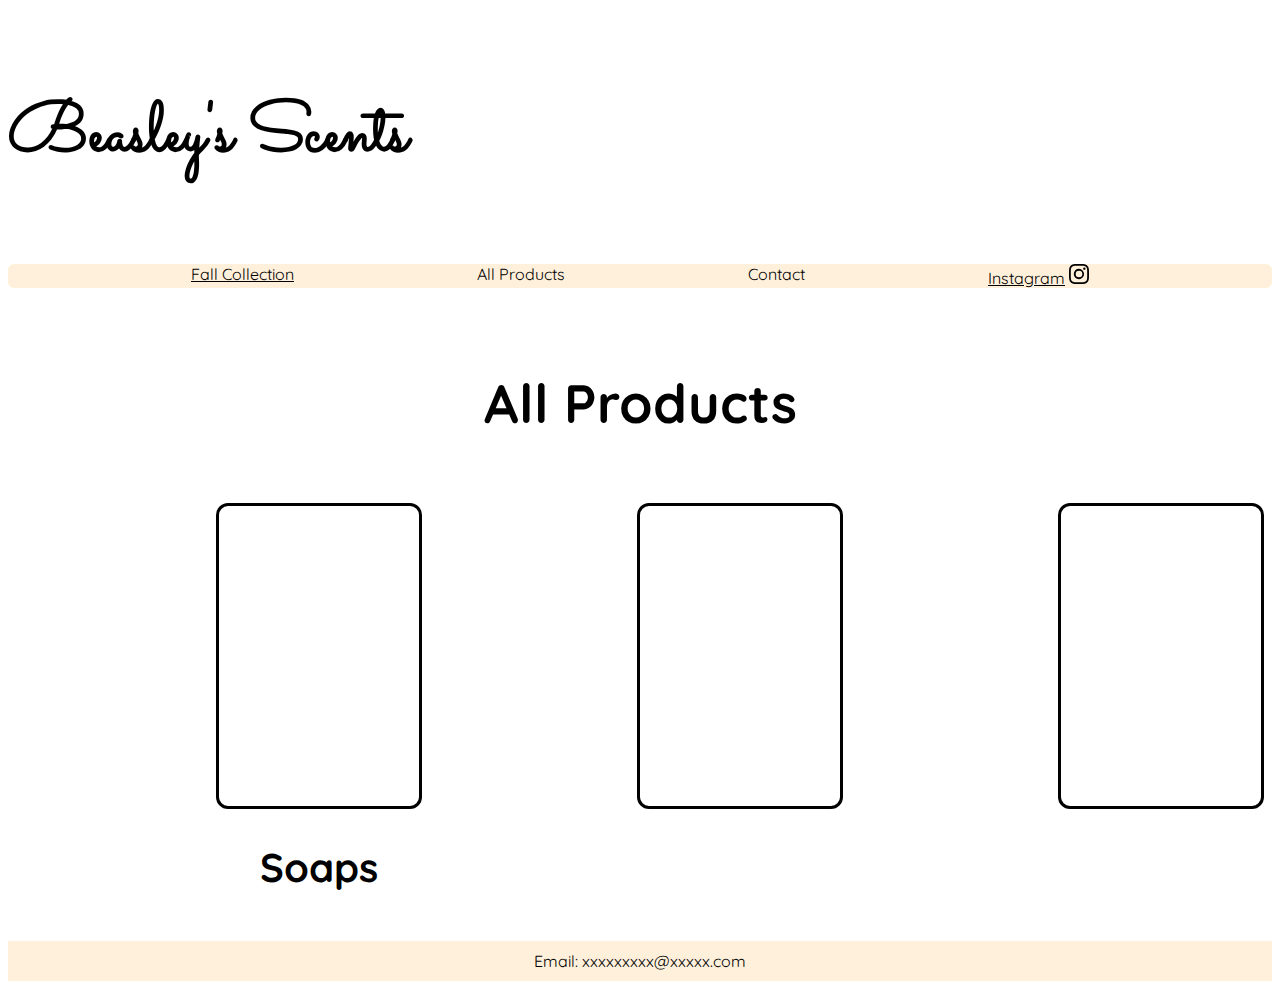
==== all-products.html @ de32c58e "added text to product card" ====
<!doctype html>
<html lang="en">
  <head>
    <!-- Required meta tags -->
    <meta charset="utf-8">
    <meta name="viewport" content="width=device-width, initial-scale=1">

    <!-- Bootstrap CSS -->
    <link href="https://cdn.jsdelivr.net/npm/bootstrap@5.1.3/dist/css/bootstrap.min.css" rel="stylesheet" integrity="sha384-1BmE4kWBq78iYhFldvKuhfTAU6auU8tT94WrHftjDbrCEXSU1oBoqyl2QvZ6jIW3" crossorigin="anonymous">

    <link rel="stylesheet" href="https://fonts.googleapis.com/css?family=Sacramento">
    <link rel="stylesheet" href="https://fonts.googleapis.com/css?family=Quicksand:wght@300">
   
    <link rel="stylesheet" href="style.css">


    <title>Beasley's Scents</title>
  </head>

  <body>
  <div class="jumbotron text-center">
    <h1>Beasley's Scents</h1>
  </div>

  <div class="container quicksand">
    <ul class="flex-container space-evenly">
      <li class="flex-item"><a style="color: black;" href="./fall-collection.html">Fall Collection</a></li>
      <li class="flex-item">All Products</li>
      <li class="flex-item">Contact</li>
      <li 
        class="flex-item">
        <a style="color: black;" href="https://www.instagram.com/beasleyscents/">Instagram</a>
        <a style="color: black;" href="https://www.instagram.com/beasleyscents/">
          <svg xmlns="http://www.w3.org/2000/svg" width="20" height="20" fill="currentColor" class="bi bi-instagram" viewBox="0 0 16 16">
            <path d="M8 0C5.829 0 5.556.01 4.703.048 3.85.088 3.269.222 2.76.42a3.917 3.917 0 0 0-1.417.923A3.927 3.927 0 0 0 .42 2.76C.222 3.268.087 3.85.048 4.7.01 5.555 0 5.827 0 8.001c0 2.172.01 2.444.048 3.297.04.852.174 1.433.372 1.942.205.526.478.972.923 1.417.444.445.89.719 1.416.923.51.198 1.09.333 1.942.372C5.555 15.99 5.827 16 8 16s2.444-.01 3.298-.048c.851-.04 1.434-.174 1.943-.372a3.916 3.916 0 0 0 1.416-.923c.445-.445.718-.891.923-1.417.197-.509.332-1.09.372-1.942C15.99 10.445 16 10.173 16 8s-.01-2.445-.048-3.299c-.04-.851-.175-1.433-.372-1.941a3.926 3.926 0 0 0-.923-1.417A3.911 3.911 0 0 0 13.24.42c-.51-.198-1.092-.333-1.943-.372C10.443.01 10.172 0 7.998 0h.003zm-.717 1.442h.718c2.136 0 2.389.007 3.232.046.78.035 1.204.166 1.486.275.373.145.64.319.92.599.28.28.453.546.598.92.11.281.24.705.275 1.485.039.843.047 1.096.047 3.231s-.008 2.389-.047 3.232c-.035.78-.166 1.203-.275 1.485a2.47 2.47 0 0 1-.599.919c-.28.28-.546.453-.92.598-.28.11-.704.24-1.485.276-.843.038-1.096.047-3.232.047s-2.39-.009-3.233-.047c-.78-.036-1.203-.166-1.485-.276a2.478 2.478 0 0 1-.92-.598 2.48 2.48 0 0 1-.6-.92c-.109-.281-.24-.705-.275-1.485-.038-.843-.046-1.096-.046-3.233 0-2.136.008-2.388.046-3.231.036-.78.166-1.204.276-1.486.145-.373.319-.64.599-.92.28-.28.546-.453.92-.598.282-.11.705-.24 1.485-.276.738-.034 1.024-.044 2.515-.045v.002zm4.988 1.328a.96.96 0 1 0 0 1.92.96.96 0 0 0 0-1.92zm-4.27 1.122a4.109 4.109 0 1 0 0 8.217 4.109 4.109 0 0 0 0-8.217zm0 1.441a2.667 2.667 0 1 1 0 5.334 2.667 2.667 0 0 1 0-5.334z"/>
          </svg>
        </a>
      </li>
    </ul>
  </div>

  <div style="padding-top: 15px;">
  </div>

  <h1 id="all-products-h1" class="quicksand">
    All Products
  </h1>

  <div class="all-products-container">
    <div class="product-card-conatiner">
      <div class="product-card">
      </div>
      <h2 style="text-align: center" class="quicksand">
        Soaps
      </h2>
    </div>

    <div class="product-card">
      
    </div>

    <div class="product-card">
      
    </div>
  </div>

  <div style="padding-top: 15px;">
  </div>

  <div class="home-page-footer quicksand">
    Email: xxxxxxxxx@xxxxx.com
  </div>

  <!-- Optional JavaScript; choose one of the two! -->

  <!-- Option 1: Bootstrap Bundle with Popper -->
  <script src="https://cdn.jsdelivr.net/npm/bootstrap@5.1.3/dist/js/bootstrap.bundle.min.js" integrity="sha384-ka7Sk0Gln4gmtz2MlQnikT1wXgYsOg+OMhuP+IlRH9sENBO0LRn5q+8nbTov4+1p" crossorigin="anonymous"></script>

  <!-- Option 2: Separate Popper and Bootstrap JS -->
  <!--
  <script src="https://cdn.jsdelivr.net/npm/@popperjs/core@2.10.2/dist/umd/popper.min.js" integrity="sha384-7+zCNj/IqJ95wo16oMtfsKbZ9ccEh31eOz1HGyDuCQ6wgnyJNSYdrPa03rtR1zdB" crossorigin="anonymous"></script>
  <script src="https://cdn.jsdelivr.net/npm/bootstrap@5.1.3/dist/js/bootstrap.min.js" integrity="sha384-QJHtvGhmr9XOIpI6YVutG+2QOK9T+ZnN4kzFN1RtK3zEFEIsxhlmWl5/YESvpZ13" crossorigin="anonymous"></script>
  -->
  </body>
</html>
---- style.css ----
.jumbotron {
  padding-top: 30px;
  padding-bottom: 30px;
}

h1 {
  font-family: 'Sacramento', sans-serif;
  font-size: 70px;
}

.flex-container {
  padding: 0;
  margin: 0;
  list-style: none;
  display: flex;
  background-color: #fff0db;
  border-radius: 6px;
}

.flex-container-footer {
  padding: 0;
  margin: 0;
  list-style: none;
  display: flex;
  background-color: #fff0db;
  border-radius: 6px;
}

.space-evenly { 
  justify-content: space-evenly; 
}

/* .container-navbar {
  width: 50%;
} */

.quicksand {
  font-family: 'Quicksand', sans-serif;
}

.fall-collection-pic {
  height: 500px;
  border-radius: 12px;
}

.fall-collection-container {
  padding-top: 15px;
}

span {
  font-size: 75px;
}

.white-text {
  color: white;
}

#fall-collection-p {
  font-size: 20px;
}

.variety-pic {
  height: 500px;
  border-radius: 12px;
}

.all-products-container {
  display: flex;
  justify-content: space-around;
  width: 100%;
  padding-left: 100px;
  padding-right: 100px;
}

.product-card {
  height: 300px; 
  width: 200px;
  border: 3px solid black;
  border-radius: 12px;
  display: flex;
  flex-direction: column;
}

/* 
#all-products-p {
  font-size: 13px; 
} */

.btn-outline-dark:hover {
  background-color: #c7fce7;
  color: black;
  outline: none;
  box-shadow: none;
}

.btn-outline-dark:focus, .btn-outline-dark:active:focus, .btn-outline-dark.active:focus {
  outline: none;
  box-shadow: none;
  background-color: #a4f5d3;
}

h2 {
  font-size: 40px;
}

.home-fall-collection {
  display: flex;
  /* align-items: center;
  justify-content: center; */

}

.flex-fall-collection-pic {
  max-width: 100%;
  height: auto;
  width: 700px;
}

#home-fall-collection-picture {
  display: flex;
  width: 50%;
  justify-content: center;
  align-items: center;

}

#home-fall-collection-text {
  display: flex;
  flex-direction: column;
  width: 50%;
  justify-content: center;
  align-items: center;
  flex-wrap: wrap;
}

.home-page-footer {
  /* display: flex;
  flex-direction: row; */
  padding-bottom: 10px;
  padding-top: 10px;
  background-color: #fff0db;
  /* align-items: center;
  justify-content: center; */
  /* border-radius: 6px; */
  text-align: center;
}

#all-products-h1 {
  padding-top: 30px;
  padding-bottom: 30px;
  font-size: 54px;
  text-align: center;

}

.product-card-container {
  display: flex;
  flex-direction: column;
}
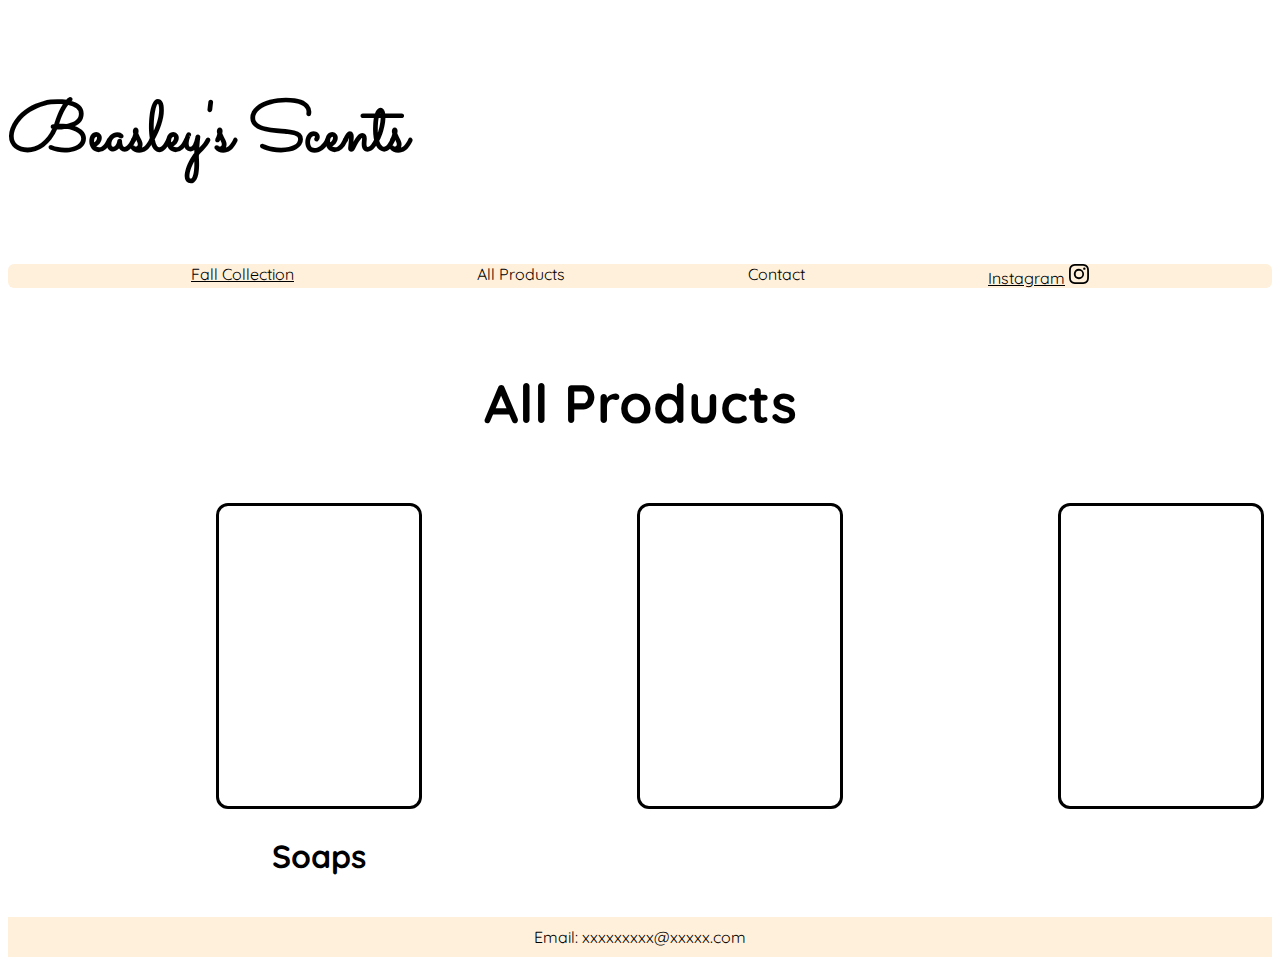
==== commit 6323663c: "adjusted font size for h2" ====
--- a/all-products.html
+++ b/all-products.html
@@ -50,7 +50,7 @@
     <div class="product-card-conatiner">
       <div class="product-card">
       </div>
-      <h2 style="text-align: center" class="quicksand">
+      <h2 style="text-align: center; font-size: 32px" class="quicksand">
         Soaps
       </h2>
     </div>
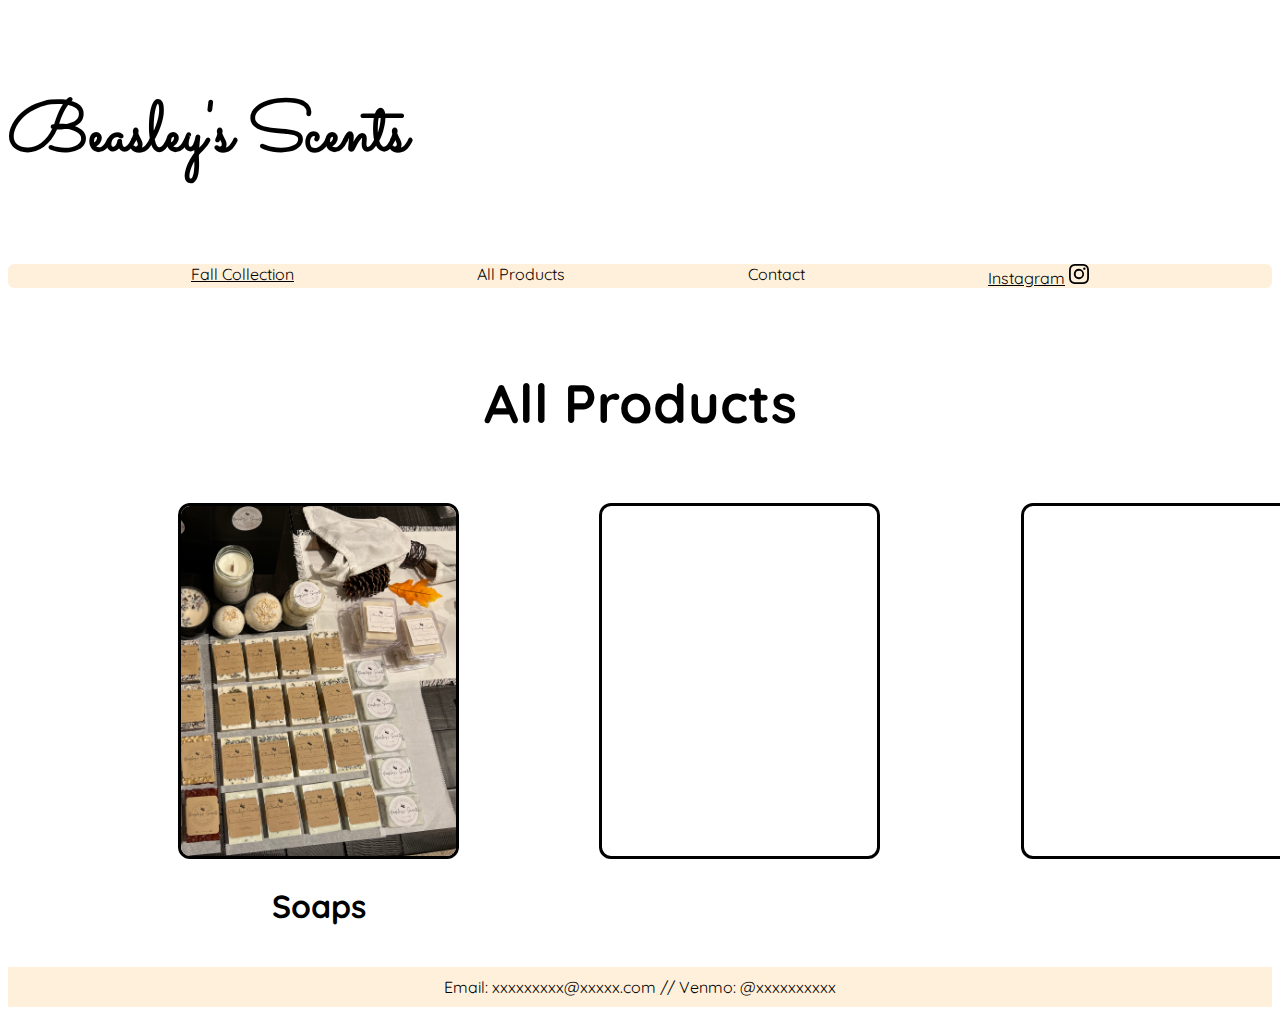
==== commit f2defca1: "added image for soap product card" ====
--- a/all-products.html
+++ b/all-products.html
@@ -49,7 +49,9 @@
   <div class="all-products-container">
     <div class="product-card-conatiner">
       <div class="product-card">
+        <img src="./variety.jpg" class="product-card-image"></img>
       </div>
+      <!-- <img src="variety.jpg" class="product-card"></img> -->
       <h2 style="text-align: center; font-size: 32px" class="quicksand">
         Soaps
       </h2>
@@ -68,7 +70,7 @@
   </div>
 
   <div class="home-page-footer quicksand">
-    Email: xxxxxxxxx@xxxxx.com
+    Email: xxxxxxxxx@xxxxx.com  //  Venmo: @xxxxxxxxxx
   </div>
 
   <!-- Optional JavaScript; choose one of the two! -->
--- a/style.css
+++ b/style.css
@@ -73,12 +73,21 @@
 }
 
 .product-card {
-  height: 300px; 
-  width: 200px;
+  height: 350px;
+  width: 275px;
   border: 3px solid black;
-  border-radius: 12px;
+  /* border-radius: 12px; */
   display: flex;
   flex-direction: column;
+  overflow: hidden;
+  border-radius: 12px;
+}
+
+.product-card-image {
+  height: 350px; 
+  width: 275px; 
+  object-fit: cover;
+  object-position: 90% 50%;
 }
 
 /* 
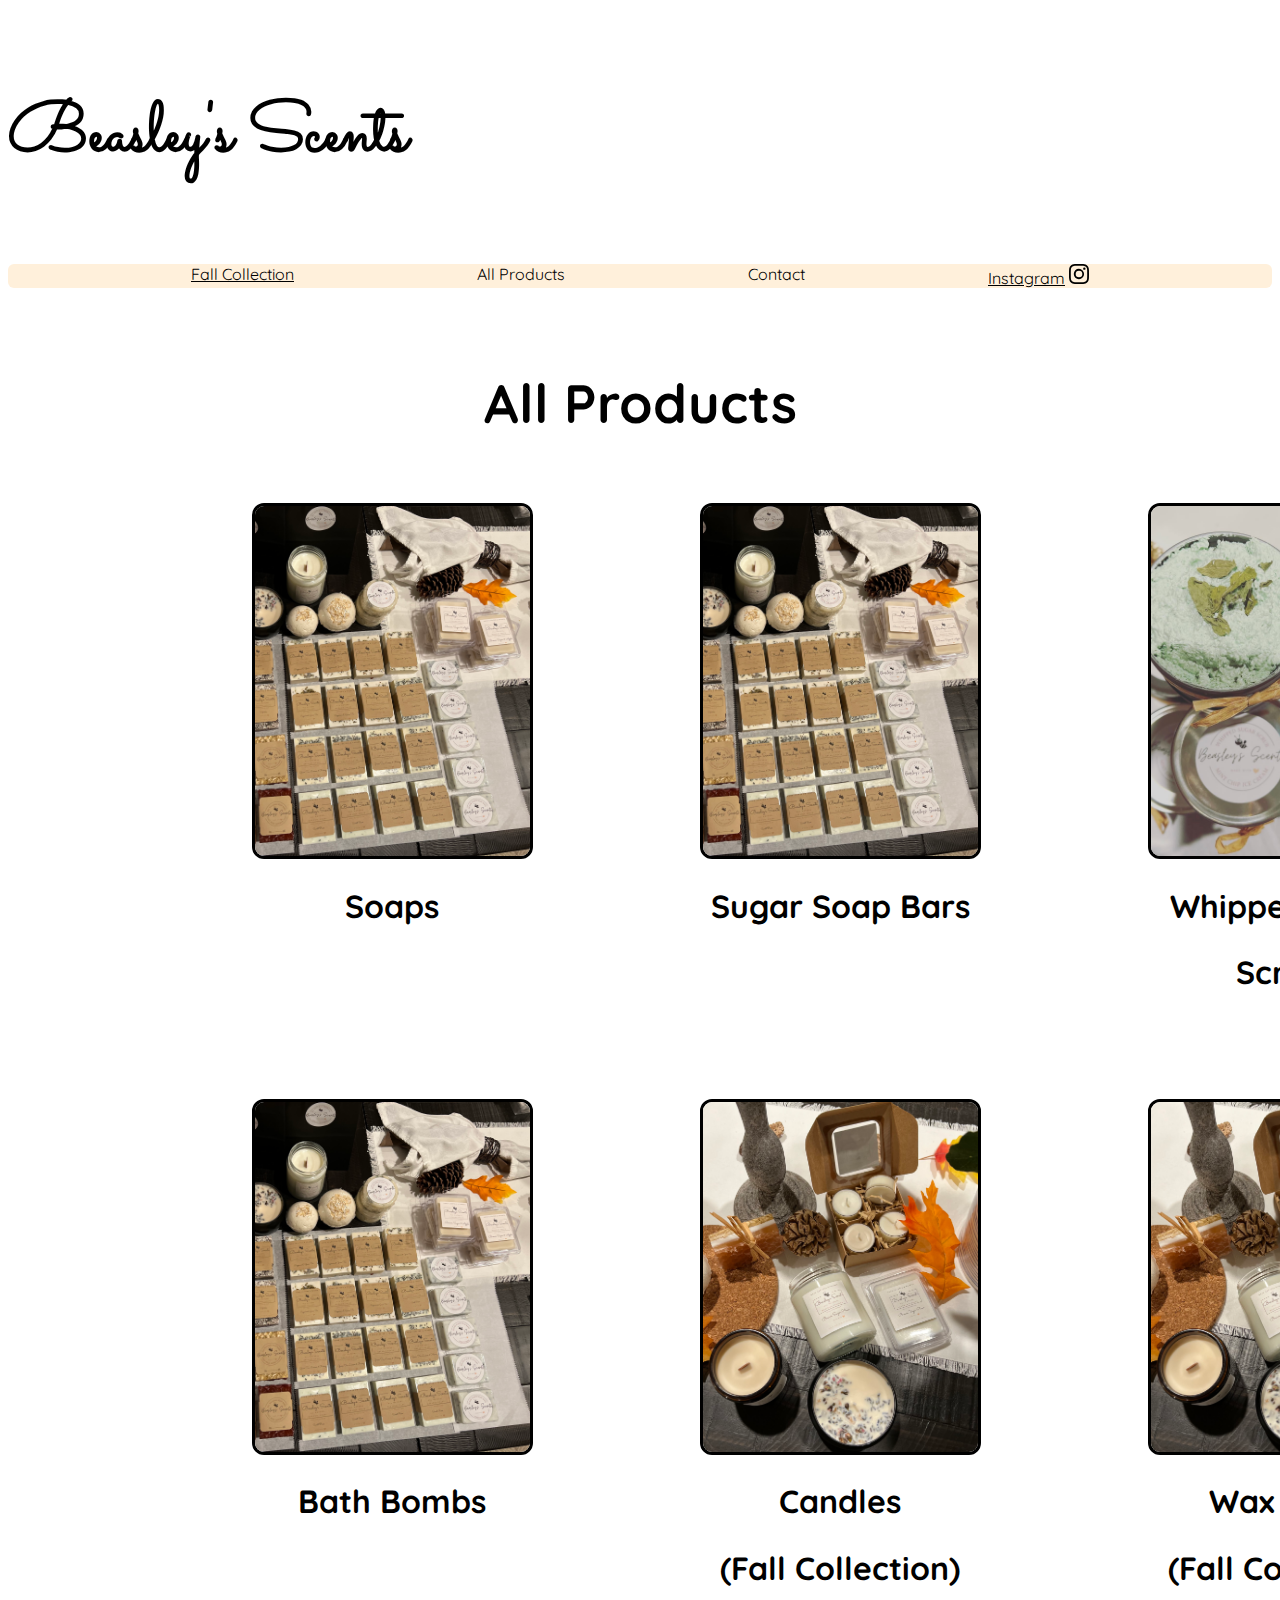
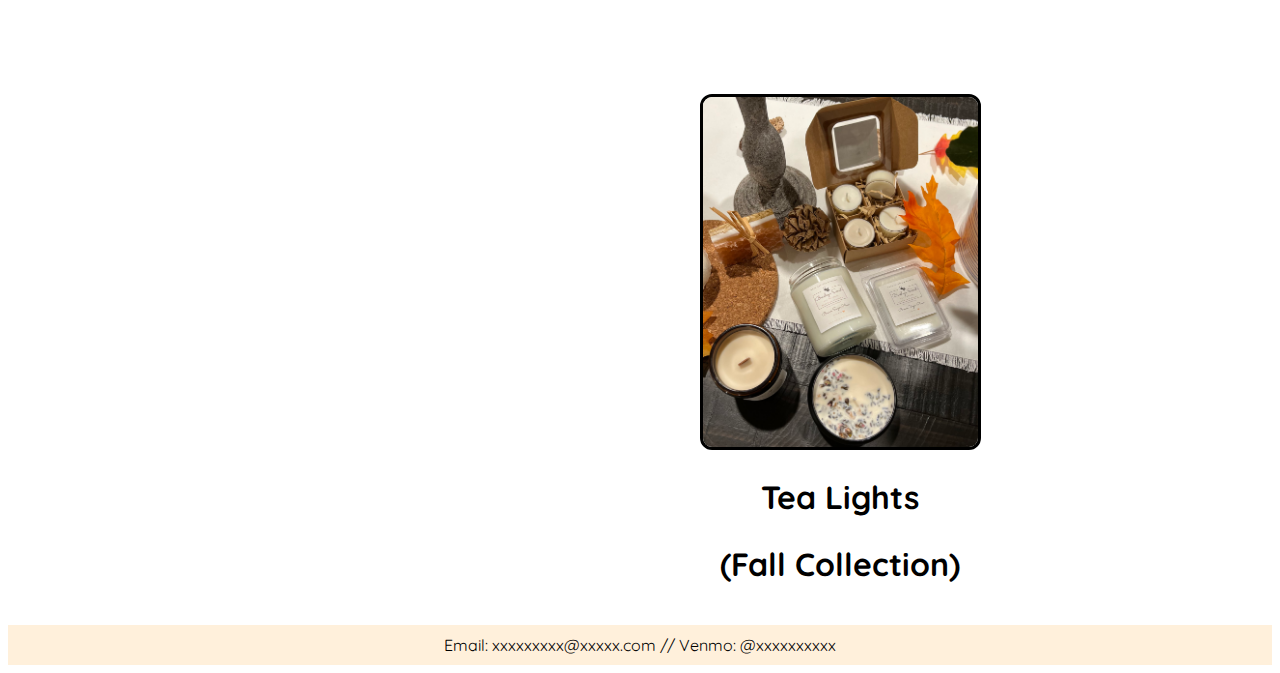
==== commit 1fc7995d: "added gap between product cards" ====
--- a/all-products.html
+++ b/all-products.html
@@ -51,19 +51,77 @@
       <div class="product-card">
         <img src="./variety.jpg" class="product-card-image"></img>
       </div>
-      <!-- <img src="variety.jpg" class="product-card"></img> -->
       <h2 style="text-align: center; font-size: 32px" class="quicksand">
         Soaps
       </h2>
     </div>
 
-    <div class="product-card">
-      
+    <div class="product-card-conatiner">
+      <div class="product-card">
+        <img src="./variety.jpg" class="product-card-image"></img>
+      </div>
+      <h2 style="text-align: center; font-size: 32px" class="quicksand">
+        Sugar Soap Bars
+      </h2>
     </div>
 
-    <div class="product-card">
-      
+    <div class="product-card-conatiner">
+      <div class="product-card">
+        <img src="./mint.jpg" class="product-card-image"></img>
+      </div>
+      <h2 style="text-align: center; font-size: 32px" class="quicksand">
+        Whipped Sugar
+      </h2>
+      <h2 style="text-align: center; font-size: 32px" class="quicksand">
+        Scrubs
+      </h2>
     </div>
+
+    <div class="product-card-conatiner">
+      <div class="product-card">
+        <img src="./variety.jpg" class="product-card-image"></img>
+      </div>
+      <h2 style="text-align: center; font-size: 32px" class="quicksand">
+        Bath Bombs
+      </h2>
+    </div>
+
+    <div class="product-card-conatiner">
+      <div class="product-card">
+        <img src="./fall-collection.jpg" class="product-card-image"></img>
+      </div>
+      <h2 style="text-align: center; font-size: 32px" class="quicksand">
+        Candles
+      </h2>
+      <h2 style="text-align: center; font-size: 32px" class="quicksand">
+        (Fall Collection)
+      </h2>
+    </div>
+
+    <div class="product-card-conatiner">
+      <div class="product-card">
+        <img src="./fall-collection.jpg" class="product-card-image"></img>
+      </div>
+      <h2 style="text-align: center; font-size: 32px" class="quicksand">
+        Wax Melts
+      </h2>
+      <h2 style="text-align: center; font-size: 32px" class="quicksand">
+        (Fall Collection)
+      </h2>
+    </div>
+
+    <div class="product-card-conatiner">
+      <div class="product-card">
+        <img src="./fall-collection.jpg" class="product-card-image"></img>
+      </div>
+      <h2 style="text-align: center; font-size: 32px" class="quicksand">
+        Tea Lights
+      </h2>
+      <h2 style="text-align: center; font-size: 32px" class="quicksand">
+        (Fall Collection)
+      </h2>
+    </div>
+
   </div>
 
   <div style="padding-top: 15px;">
--- a/style.css
+++ b/style.css
@@ -68,8 +68,10 @@
   display: flex;
   justify-content: space-around;
   width: 100%;
-  padding-left: 100px;
-  padding-right: 100px;
+  padding-left: 200px;
+  padding-right: 200px;
+  flex-wrap: wrap;
+  gap: 80px;
 }
 
 .product-card {
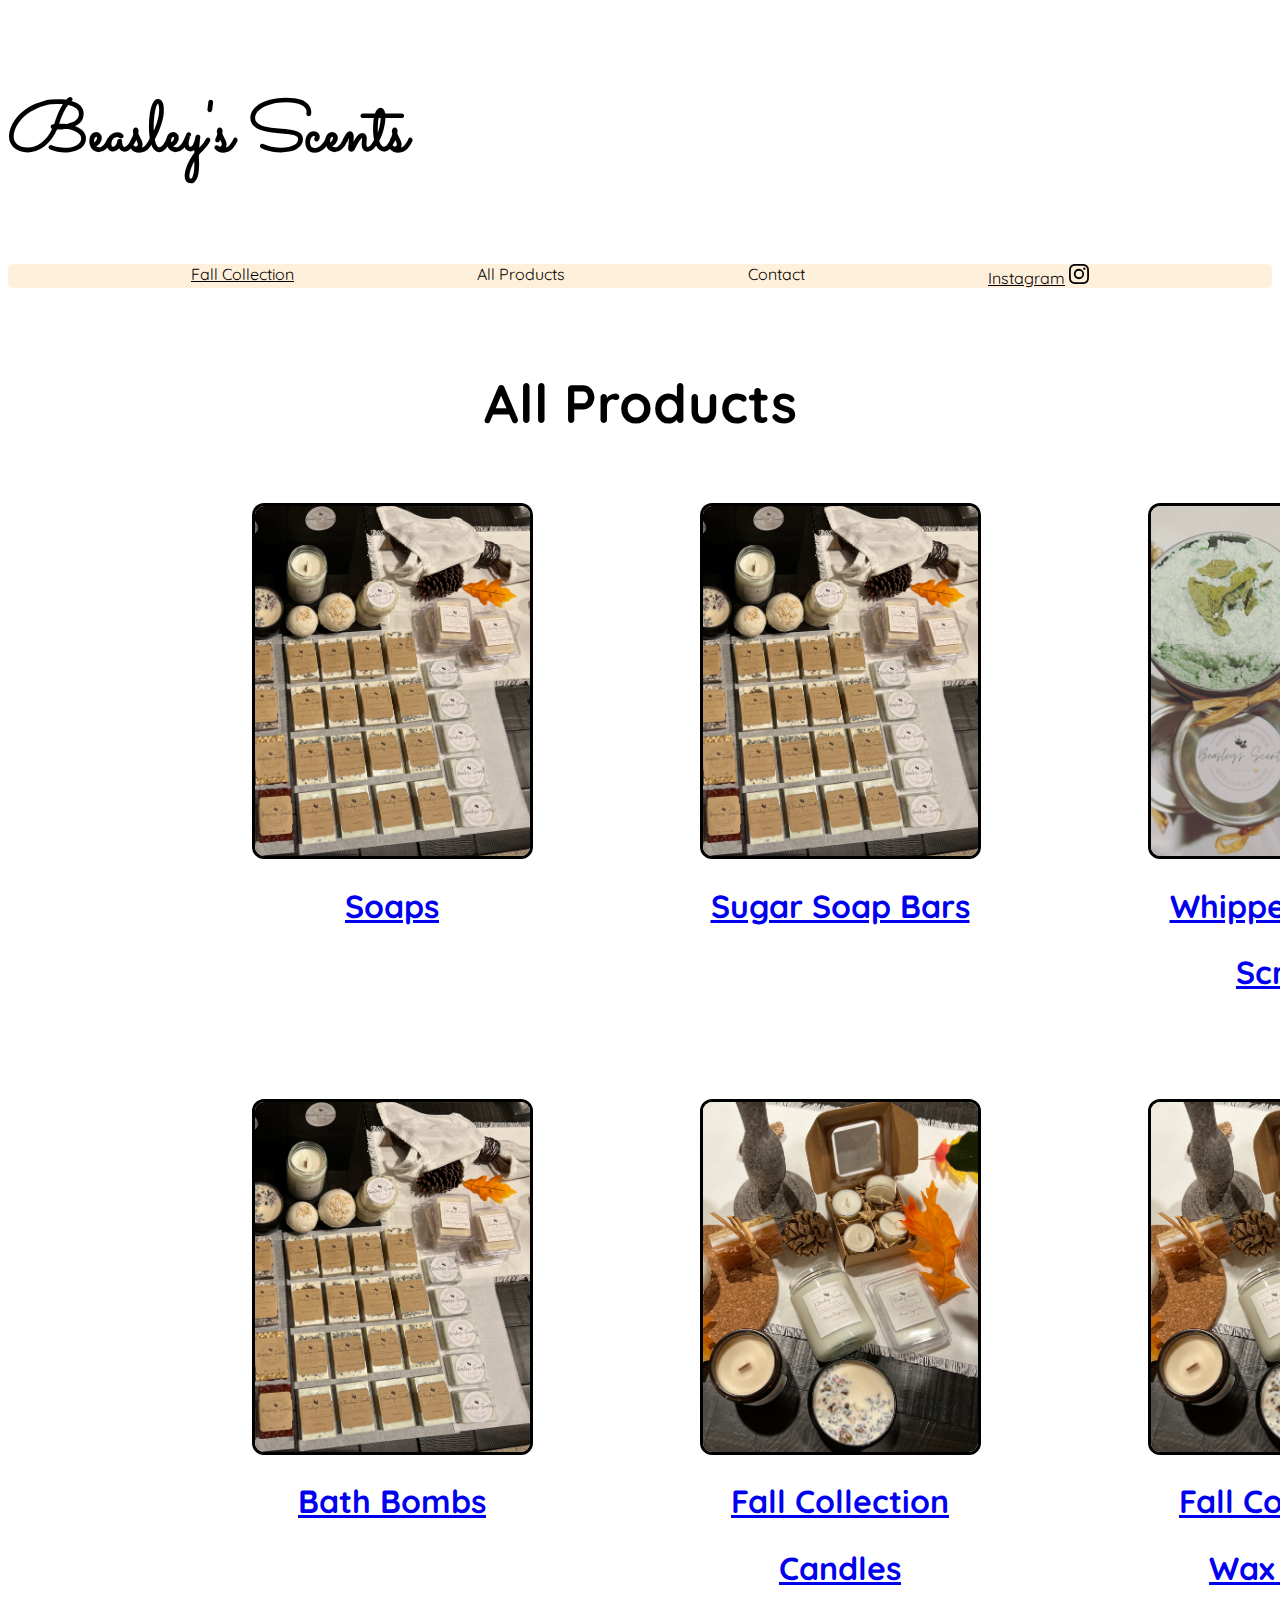
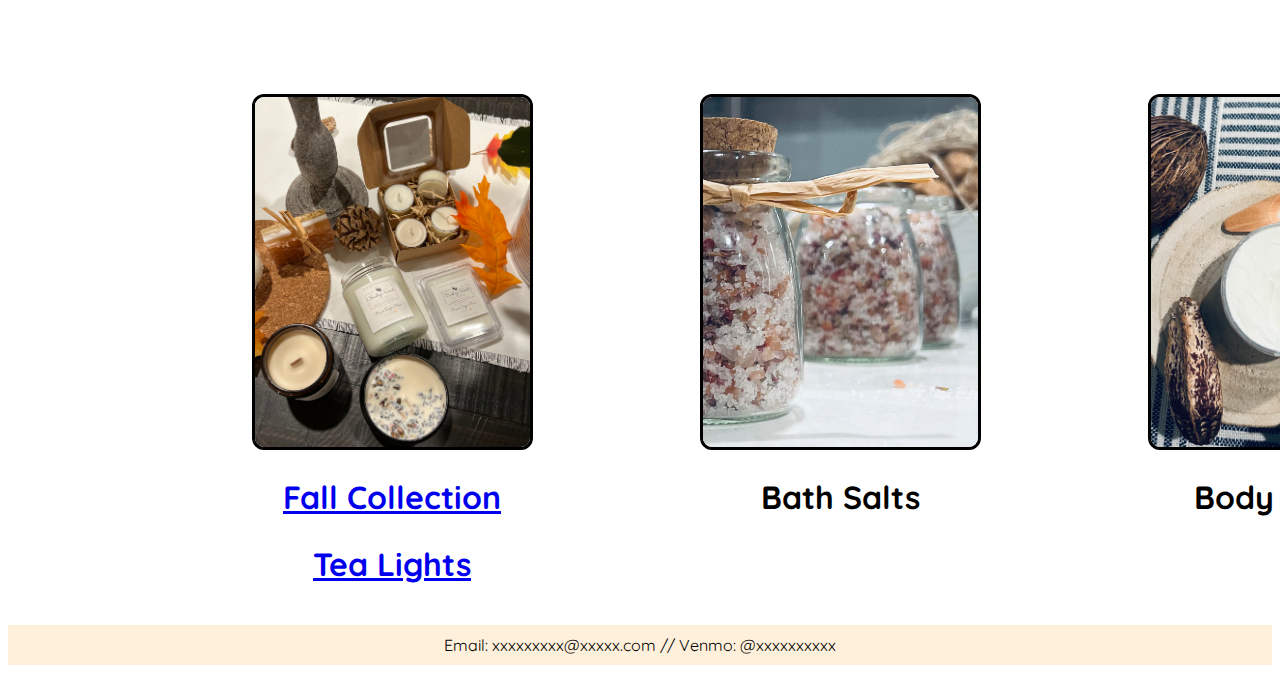
==== commit e2e3147b: "added bath salts and body butter to all products page" ====
--- a/all-products.html
+++ b/all-products.html
@@ -47,81 +47,112 @@
   </h1>
 
   <div class="all-products-container">
+    <a href="./soaps.html">
+      <div class="product-card-conatiner">
+        <div class="product-card">
+          <img src="./variety.jpg" class="product-card-image"></img>
+        </div>
+        <h2 style="text-align: center; font-size: 32px" class="quicksand">
+          Soaps
+        </h2>
+      </div>
+    </a>
+
+    <a href="./sugar-soap-bars.html">
+      <div class="product-card-conatiner">
+        <div class="product-card">
+          <img src="./variety.jpg" class="product-card-image"></img>
+        </div>
+        <h2 style="text-align: center; font-size: 32px" class="quicksand">
+          Sugar Soap Bars
+        </h2>
+      </div>
+    </a>
+
+    <a href="./whipped-sugar-scrubs.html">
+      <div class="product-card-conatiner">
+        <div class="product-card">
+          <img src="./mint.jpg" class="product-card-image"></img>
+        </div>
+        <h2 style="text-align: center; font-size: 32px" class="quicksand">
+          Whipped Sugar
+        </h2>
+        <h2 style="text-align: center; font-size: 32px" class="quicksand">
+          Scrubs
+        </h2>
+      </div>
+    </a>
+
+    <a href="./bath-bombs.html">
+      <div class="product-card-conatiner">
+        <div class="product-card">
+          <img src="./variety.jpg" class="product-card-image"></img>
+        </div>
+        <h2 style="text-align: center; font-size: 32px" class="quicksand">
+          Bath Bombs
+        </h2>
+      </div>
+    </a>
+
+    <a href="./candles-fall-collection.html">
+      <div class="product-card-conatiner">
+        <div class="product-card">
+          <img src="./fall-collection.jpg" class="product-card-image"></img>
+        </div>
+        <h2 style="text-align: center; font-size: 32px" class="quicksand">
+          Fall Collection
+        </h2>
+        <h2 style="text-align: center; font-size: 32px" class="quicksand">
+          Candles
+        </h2>
+      </div>
+    </a>
+
+    <a href="./wax-melts-fall-collection.html">
+      <div class="product-card-conatiner">
+        <div class="product-card">
+          <img src="./fall-collection.jpg" class="product-card-image"></img>
+        </div>
+        <h2 style="text-align: center; font-size: 32px" class="quicksand">
+          Fall Collection
+        </h2>
+        <h2 style="text-align: center; font-size: 32px" class="quicksand">
+          Wax Melts
+        </h2>
+      </div>
+    </a>
+
+    <a href="./tea-lights-fall-collection.html">
+      <div class="product-card-conatiner">
+        <div class="product-card">
+          <img src="./fall-collection.jpg" class="product-card-image"></img>
+        </div>
+        <h2 style="text-align: center; font-size: 32px" class="quicksand">
+          Fall Collection
+        </h2>
+        <h2 style="text-align: center; font-size: 32px" class="quicksand">
+          Tea Lights
+        </h2>
+      </div>
+    </a>
+
     <div class="product-card-conatiner">
       <div class="product-card">
-        <img src="./variety.jpg" class="product-card-image"></img>
+        <img src="./bath-salts.jpg" class="product-card-image"></img>
       </div>
       <h2 style="text-align: center; font-size: 32px" class="quicksand">
-        Soaps
+        Bath Salts
       </h2>
     </div>
 
     <div class="product-card-conatiner">
       <div class="product-card">
-        <img src="./variety.jpg" class="product-card-image"></img>
+        <img src="./body-butter.jpg" class="product-card-image"></img>
       </div>
       <h2 style="text-align: center; font-size: 32px" class="quicksand">
-        Sugar Soap Bars
+        Body Butter
       </h2>
     </div>
-
-    <div class="product-card-conatiner">
-      <div class="product-card">
-        <img src="./mint.jpg" class="product-card-image"></img>
-      </div>
-      <h2 style="text-align: center; font-size: 32px" class="quicksand">
-        Whipped Sugar
-      </h2>
-      <h2 style="text-align: center; font-size: 32px" class="quicksand">
-        Scrubs
-      </h2>
-    </div>
-
-    <div class="product-card-conatiner">
-      <div class="product-card">
-        <img src="./variety.jpg" class="product-card-image"></img>
-      </div>
-      <h2 style="text-align: center; font-size: 32px" class="quicksand">
-        Bath Bombs
-      </h2>
-    </div>
-
-    <div class="product-card-conatiner">
-      <div class="product-card">
-        <img src="./fall-collection.jpg" class="product-card-image"></img>
-      </div>
-      <h2 style="text-align: center; font-size: 32px" class="quicksand">
-        Candles
-      </h2>
-      <h2 style="text-align: center; font-size: 32px" class="quicksand">
-        (Fall Collection)
-      </h2>
-    </div>
-
-    <div class="product-card-conatiner">
-      <div class="product-card">
-        <img src="./fall-collection.jpg" class="product-card-image"></img>
-      </div>
-      <h2 style="text-align: center; font-size: 32px" class="quicksand">
-        Wax Melts
-      </h2>
-      <h2 style="text-align: center; font-size: 32px" class="quicksand">
-        (Fall Collection)
-      </h2>
-    </div>
-
-    <div class="product-card-conatiner">
-      <div class="product-card">
-        <img src="./fall-collection.jpg" class="product-card-image"></img>
-      </div>
-      <h2 style="text-align: center; font-size: 32px" class="quicksand">
-        Tea Lights
-      </h2>
-      <h2 style="text-align: center; font-size: 32px" class="quicksand">
-        (Fall Collection)
-      </h2>
-    </div>
-
   </div>
 
   <div style="padding-top: 15px;">
--- a/style.css
+++ b/style.css
@@ -167,4 +167,10 @@
 .product-card-container {
   display: flex;
   flex-direction: column;
+}
+
+#variety-container h3 {
+  padding-top: 20px;
+  padding-bottom: 20px;
+  font-size: 20px;
 }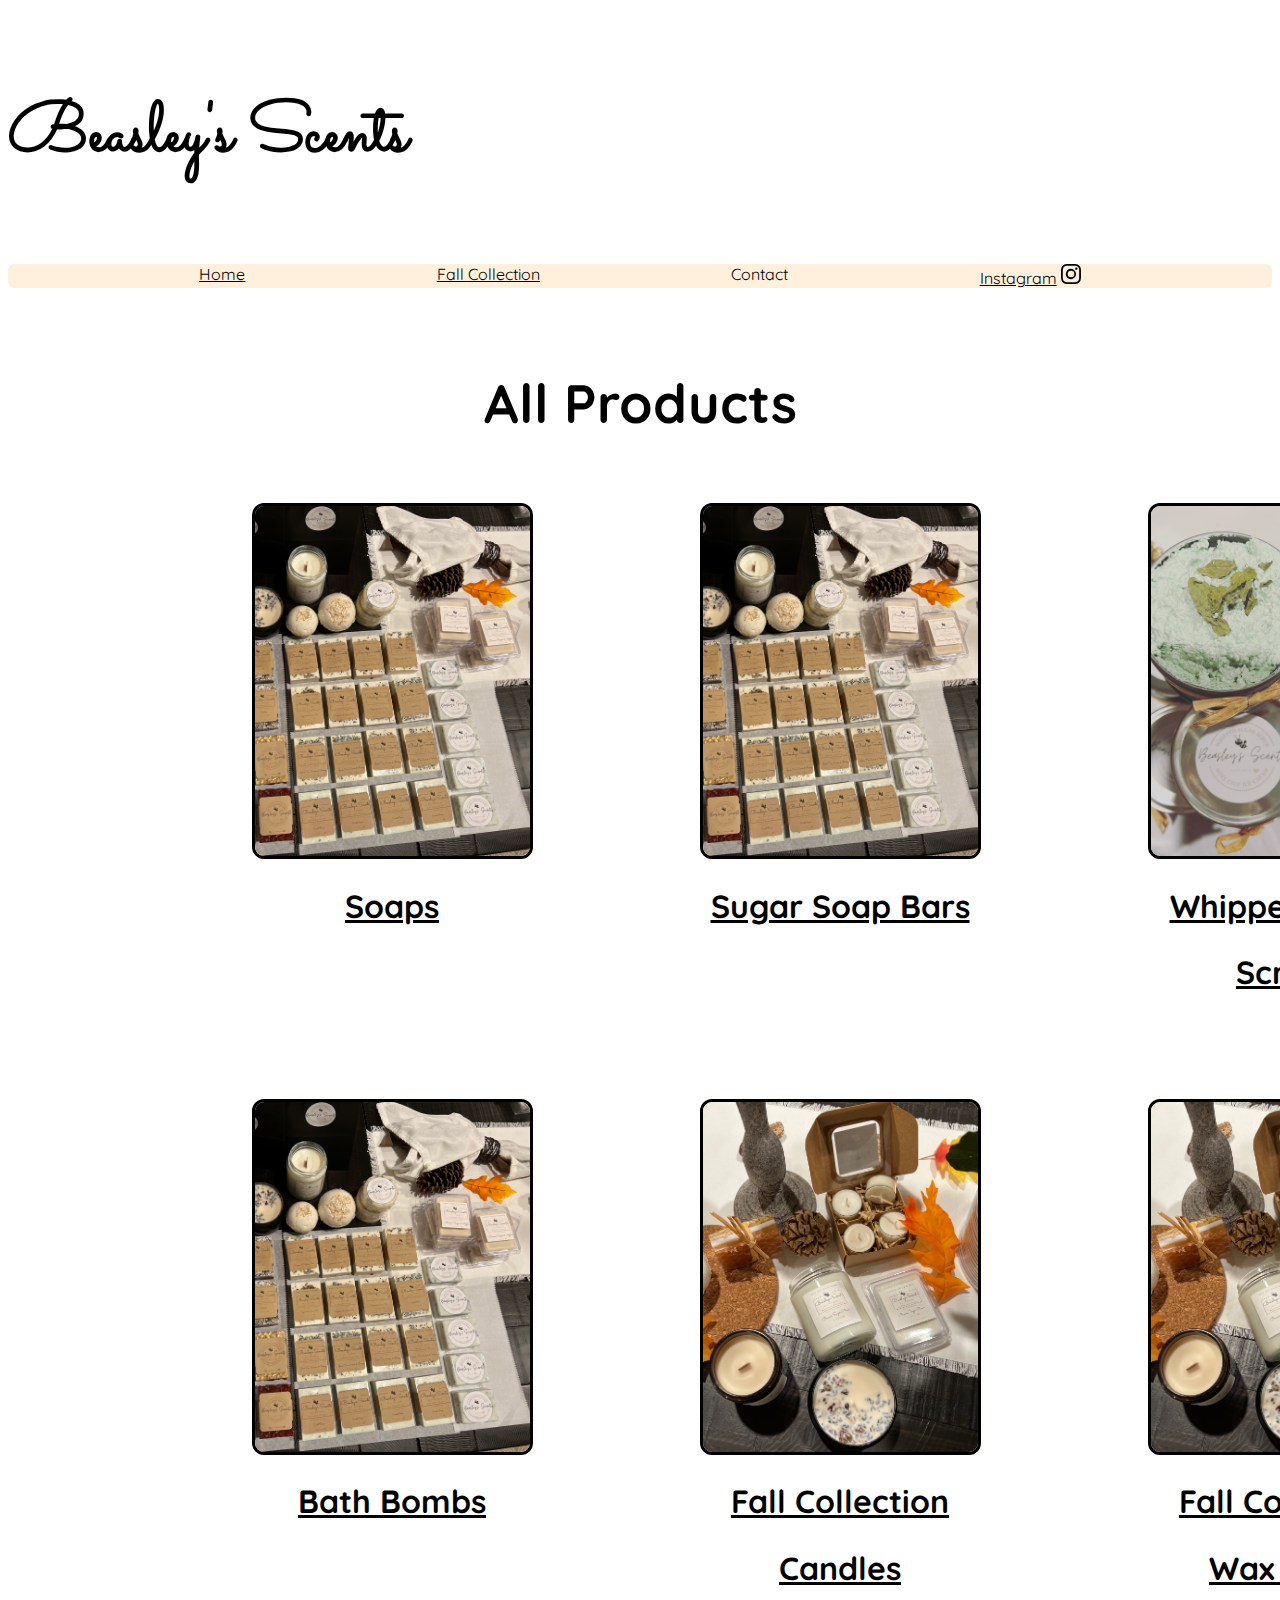
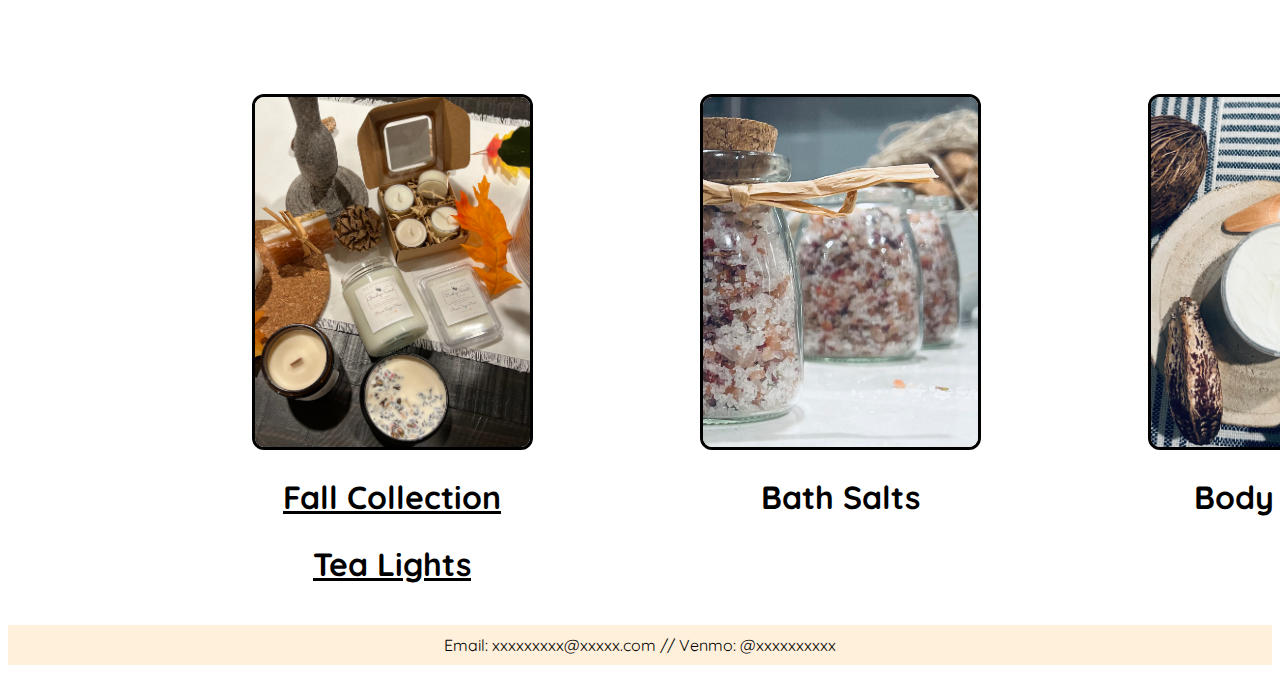
==== commit 5a15171a: "added internal links" ====
--- a/all-products.html
+++ b/all-products.html
@@ -24,8 +24,8 @@
 
   <div class="container quicksand">
     <ul class="flex-container space-evenly">
+      <li class="flex-item"><a style="color: black;" href="./home.html">Home</a></li>
       <li class="flex-item"><a style="color: black;" href="./fall-collection.html">Fall Collection</a></li>
-      <li class="flex-item">All Products</li>
       <li class="flex-item">Contact</li>
       <li 
         class="flex-item">
@@ -47,7 +47,7 @@
   </h1>
 
   <div class="all-products-container">
-    <a href="./soaps.html">
+    <a href="./soaps.html" style="color: black;">
       <div class="product-card-conatiner">
         <div class="product-card">
           <img src="./variety.jpg" class="product-card-image"></img>
@@ -58,7 +58,7 @@
       </div>
     </a>
 
-    <a href="./sugar-soap-bars.html">
+    <a href="./sugar-soap-bars.html" style="color: black;">
       <div class="product-card-conatiner">
         <div class="product-card">
           <img src="./variety.jpg" class="product-card-image"></img>
@@ -69,7 +69,7 @@
       </div>
     </a>
 
-    <a href="./whipped-sugar-scrubs.html">
+    <a href="./whipped-sugar-scrubs.html" style="color: black;">
       <div class="product-card-conatiner">
         <div class="product-card">
           <img src="./mint.jpg" class="product-card-image"></img>
@@ -83,7 +83,7 @@
       </div>
     </a>
 
-    <a href="./bath-bombs.html">
+    <a href="./bath-bombs.html" style="color: black;">
       <div class="product-card-conatiner">
         <div class="product-card">
           <img src="./variety.jpg" class="product-card-image"></img>
@@ -94,7 +94,7 @@
       </div>
     </a>
 
-    <a href="./candles-fall-collection.html">
+    <a href="./candles-fall-collection.html" style="color: black;">
       <div class="product-card-conatiner">
         <div class="product-card">
           <img src="./fall-collection.jpg" class="product-card-image"></img>
@@ -108,7 +108,7 @@
       </div>
     </a>
 
-    <a href="./wax-melts-fall-collection.html">
+    <a href="./wax-melts-fall-collection.html" style="color: black;">
       <div class="product-card-conatiner">
         <div class="product-card">
           <img src="./fall-collection.jpg" class="product-card-image"></img>
@@ -122,7 +122,7 @@
       </div>
     </a>
 
-    <a href="./tea-lights-fall-collection.html">
+    <a href="./tea-lights-fall-collection.html" style="color: black;">
       <div class="product-card-conatiner">
         <div class="product-card">
           <img src="./fall-collection.jpg" class="product-card-image"></img>
@@ -136,7 +136,7 @@
       </div>
     </a>
 
-    <div class="product-card-conatiner">
+    <div class="product-card-conatiner" style="color: black;">
       <div class="product-card">
         <img src="./bath-salts.jpg" class="product-card-image"></img>
       </div>
@@ -145,7 +145,7 @@
       </h2>
     </div>
 
-    <div class="product-card-conatiner">
+    <div class="product-card-conatiner" style="color: black;">
       <div class="product-card">
         <img src="./body-butter.jpg" class="product-card-image"></img>
       </div>
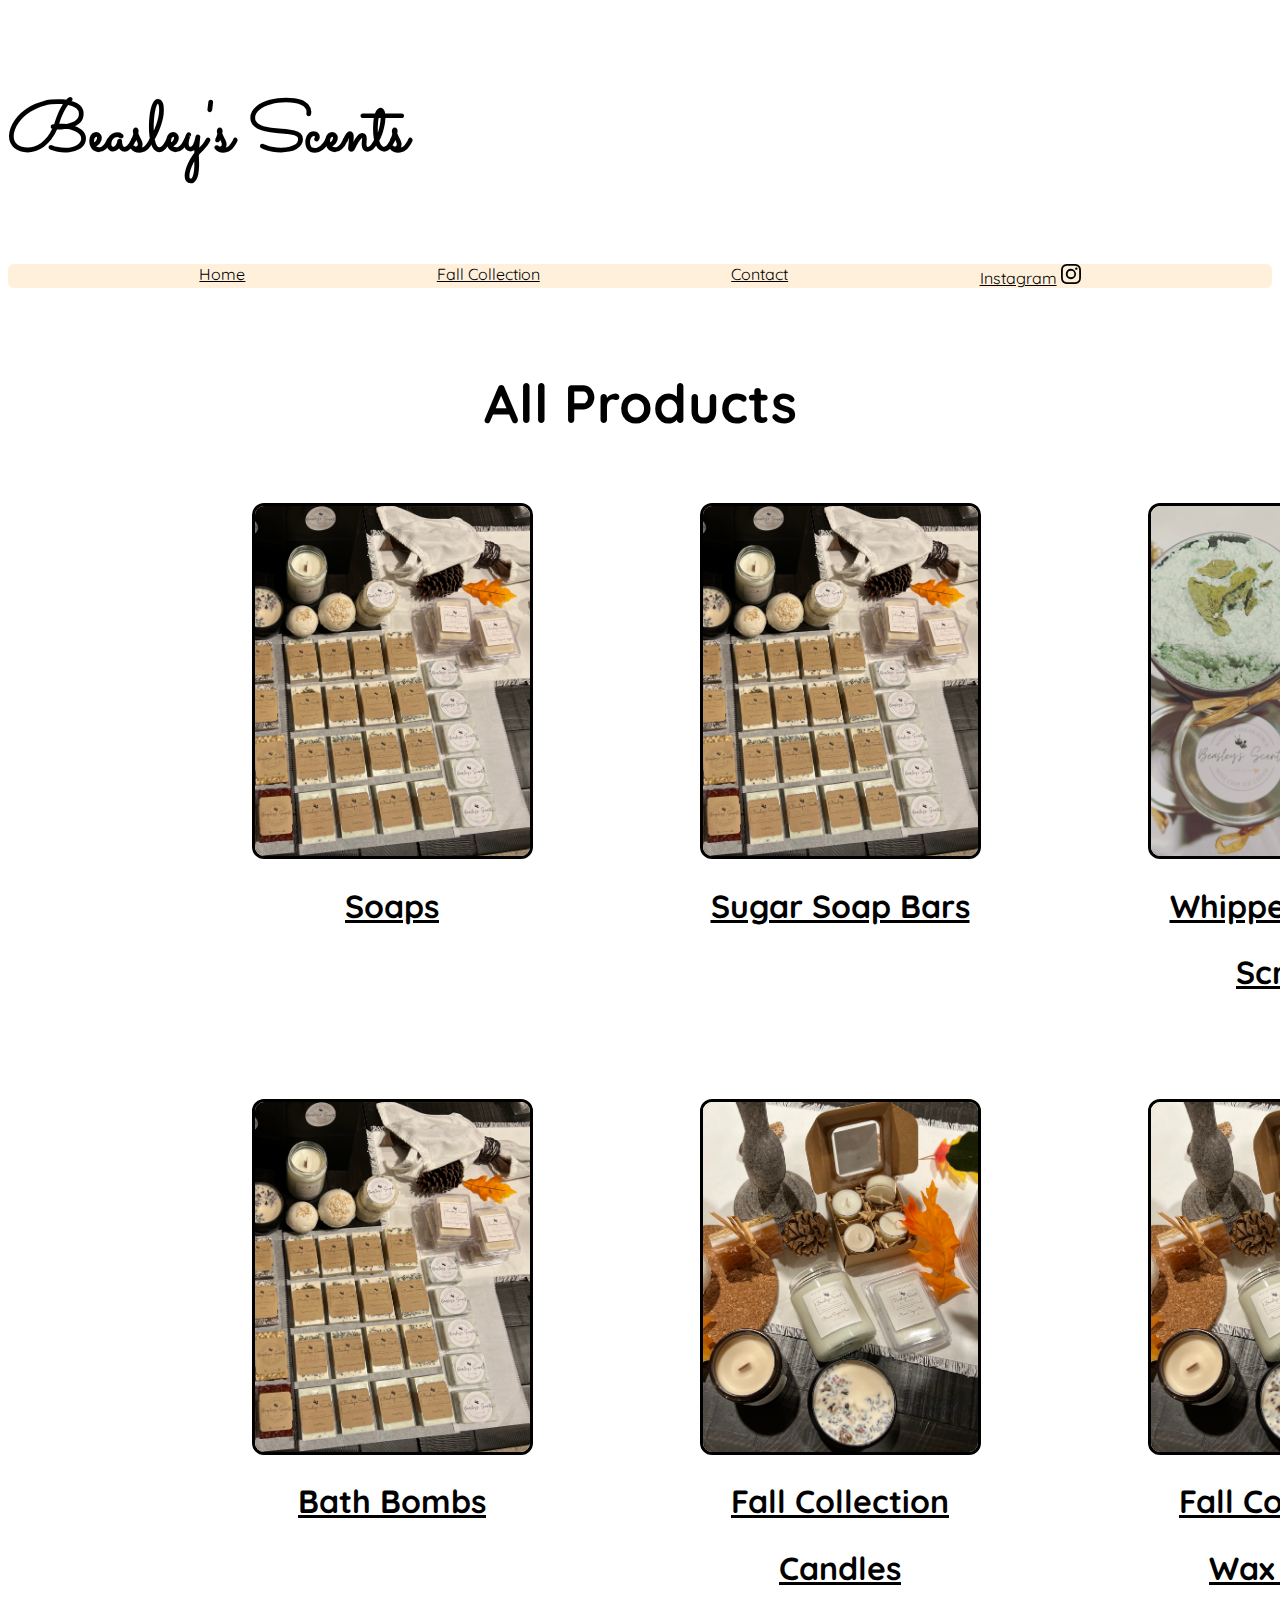
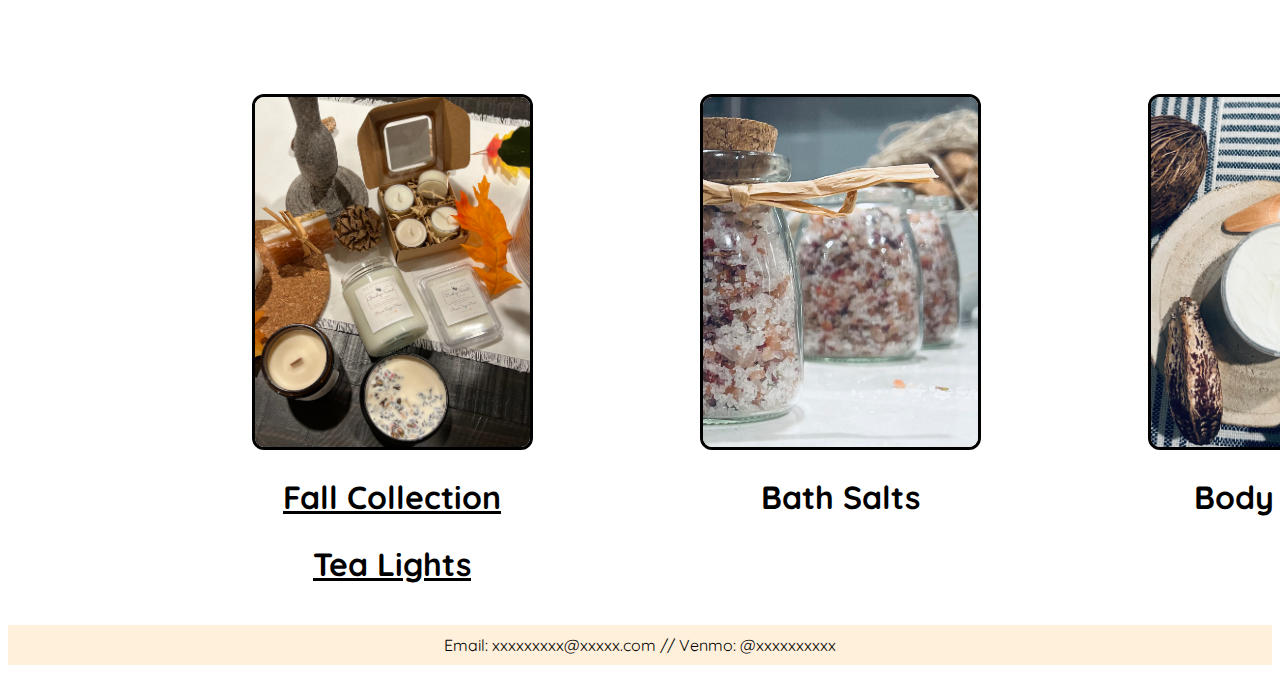
==== commit 09558254: "updated navbar for item show pages" ====
--- a/all-products.html
+++ b/all-products.html
@@ -26,7 +26,7 @@
     <ul class="flex-container space-evenly">
       <li class="flex-item"><a style="color: black;" href="./home.html">Home</a></li>
       <li class="flex-item"><a style="color: black;" href="./fall-collection.html">Fall Collection</a></li>
-      <li class="flex-item">Contact</li>
+      <li class="flex-item"><a style="color: black;" href="./contact.html">Contact</a></li>
       <li 
         class="flex-item">
         <a style="color: black;" href="https://www.instagram.com/beasleyscents/">Instagram</a>
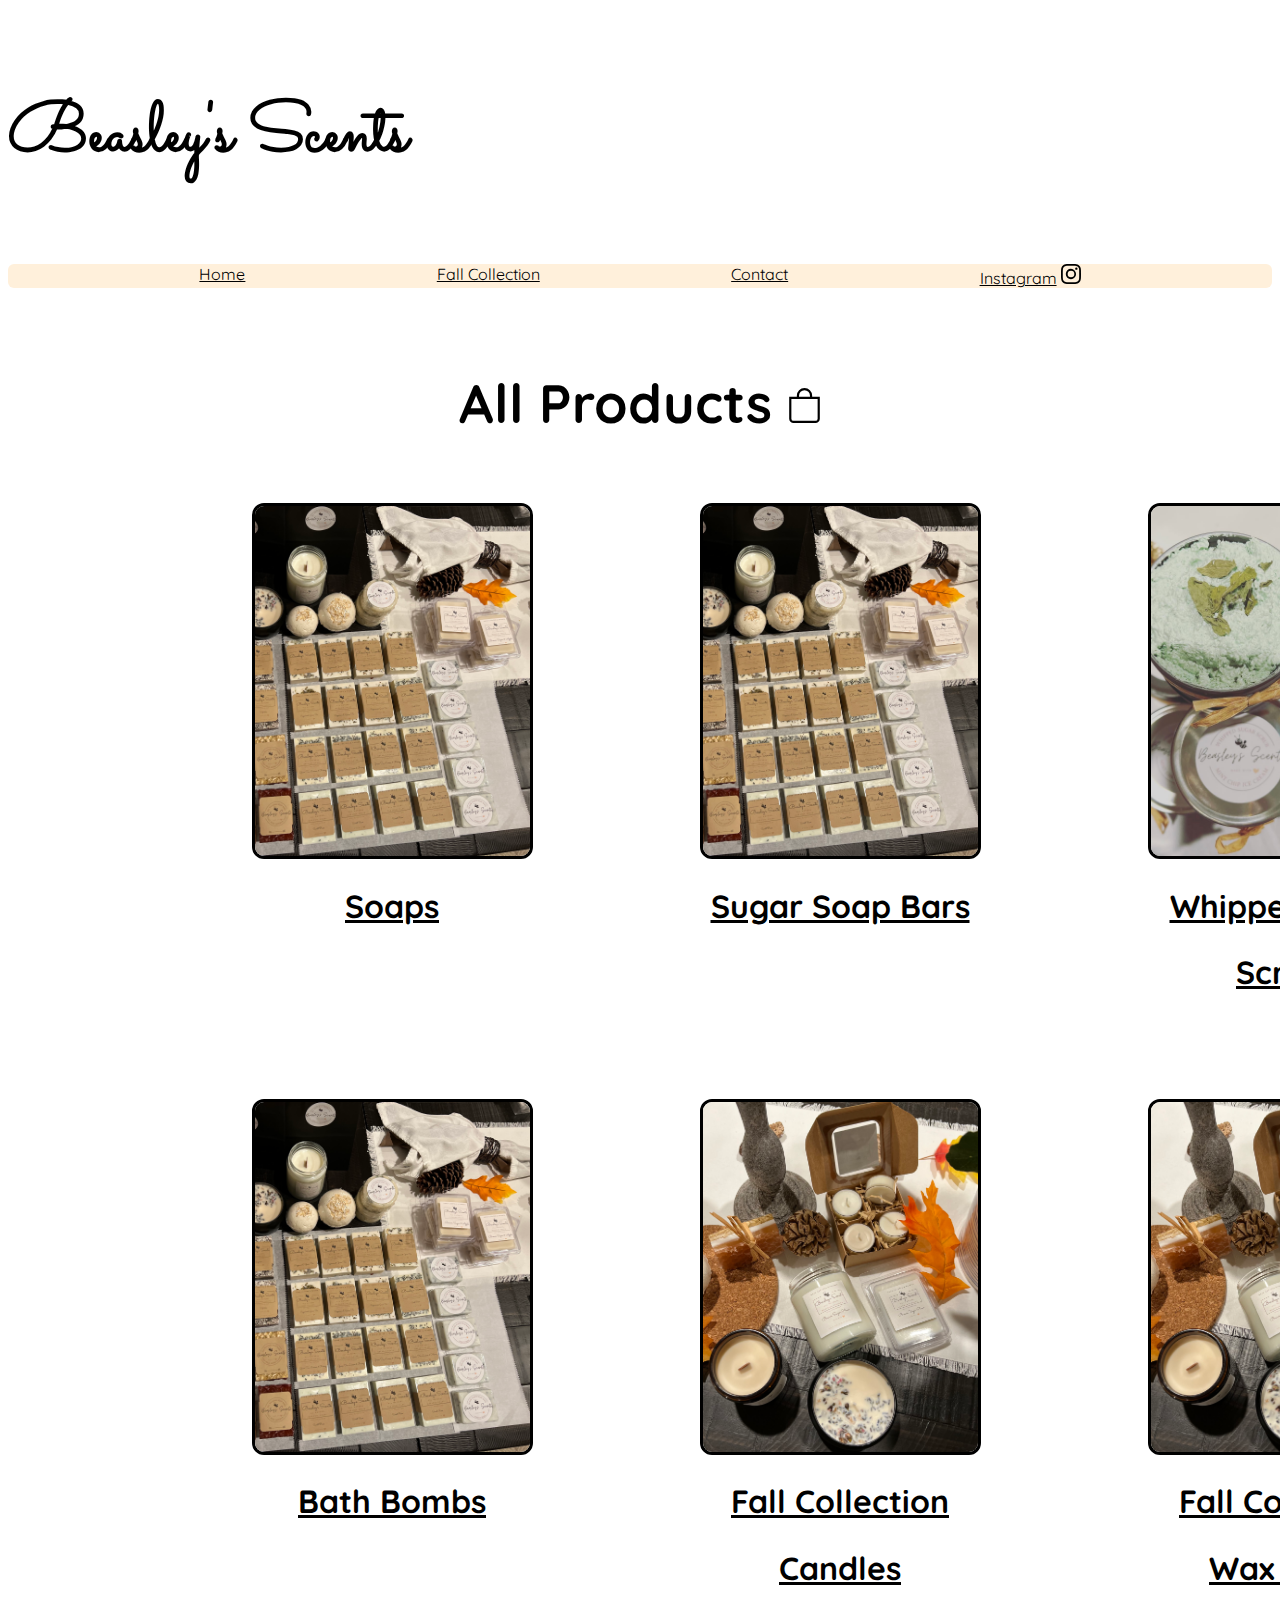
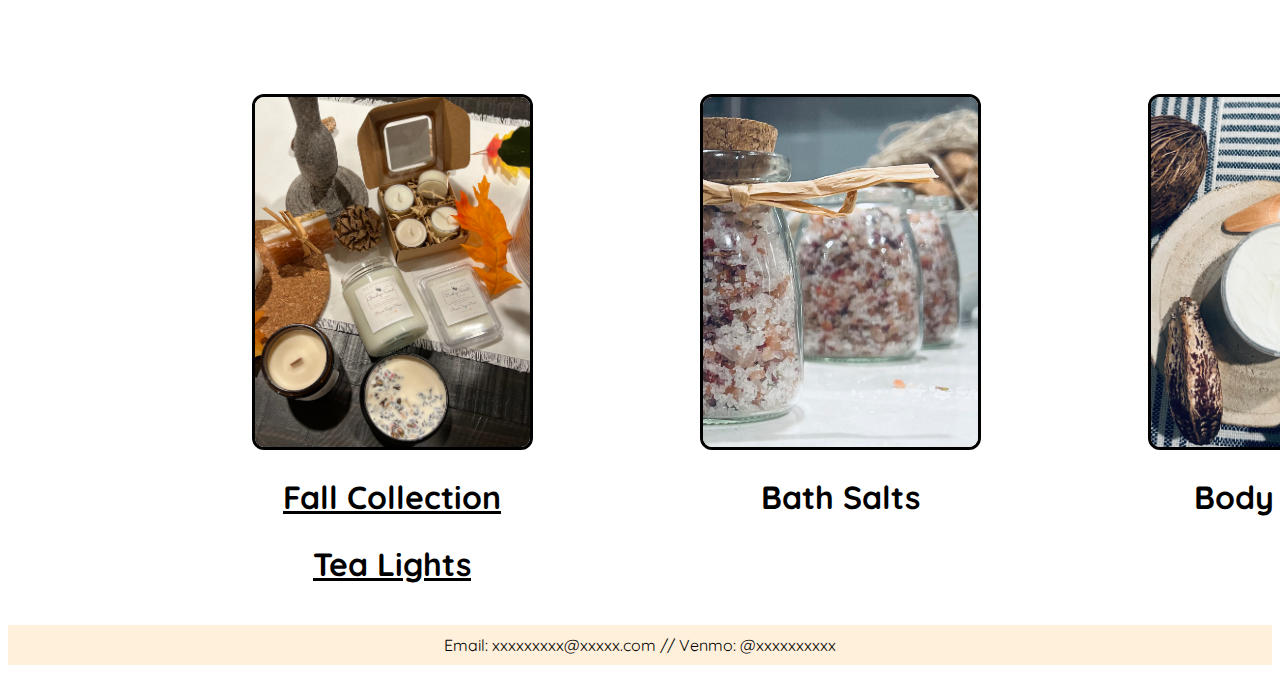
==== commit a76ece63: "added logo to fall collection and all products text" ====
--- a/all-products.html
+++ b/all-products.html
@@ -43,7 +43,9 @@
   </div>
 
   <h1 id="all-products-h1" class="quicksand">
-    All Products
+    All Products <svg xmlns="http://www.w3.org/2000/svg" width="35" height="35" fill="currentColor" class="bi bi-bag" viewBox="0 0 16 16">
+      <path d="M8 1a2.5 2.5 0 0 1 2.5 2.5V4h-5v-.5A2.5 2.5 0 0 1 8 1zm3.5 3v-.5a3.5 3.5 0 1 0-7 0V4H1v10a2 2 0 0 0 2 2h10a2 2 0 0 0 2-2V4h-3.5zM2 5h12v9a1 1 0 0 1-1 1H3a1 1 0 0 1-1-1V5z"/>
+    </svg>
   </h1>
 
   <div class="all-products-container">
